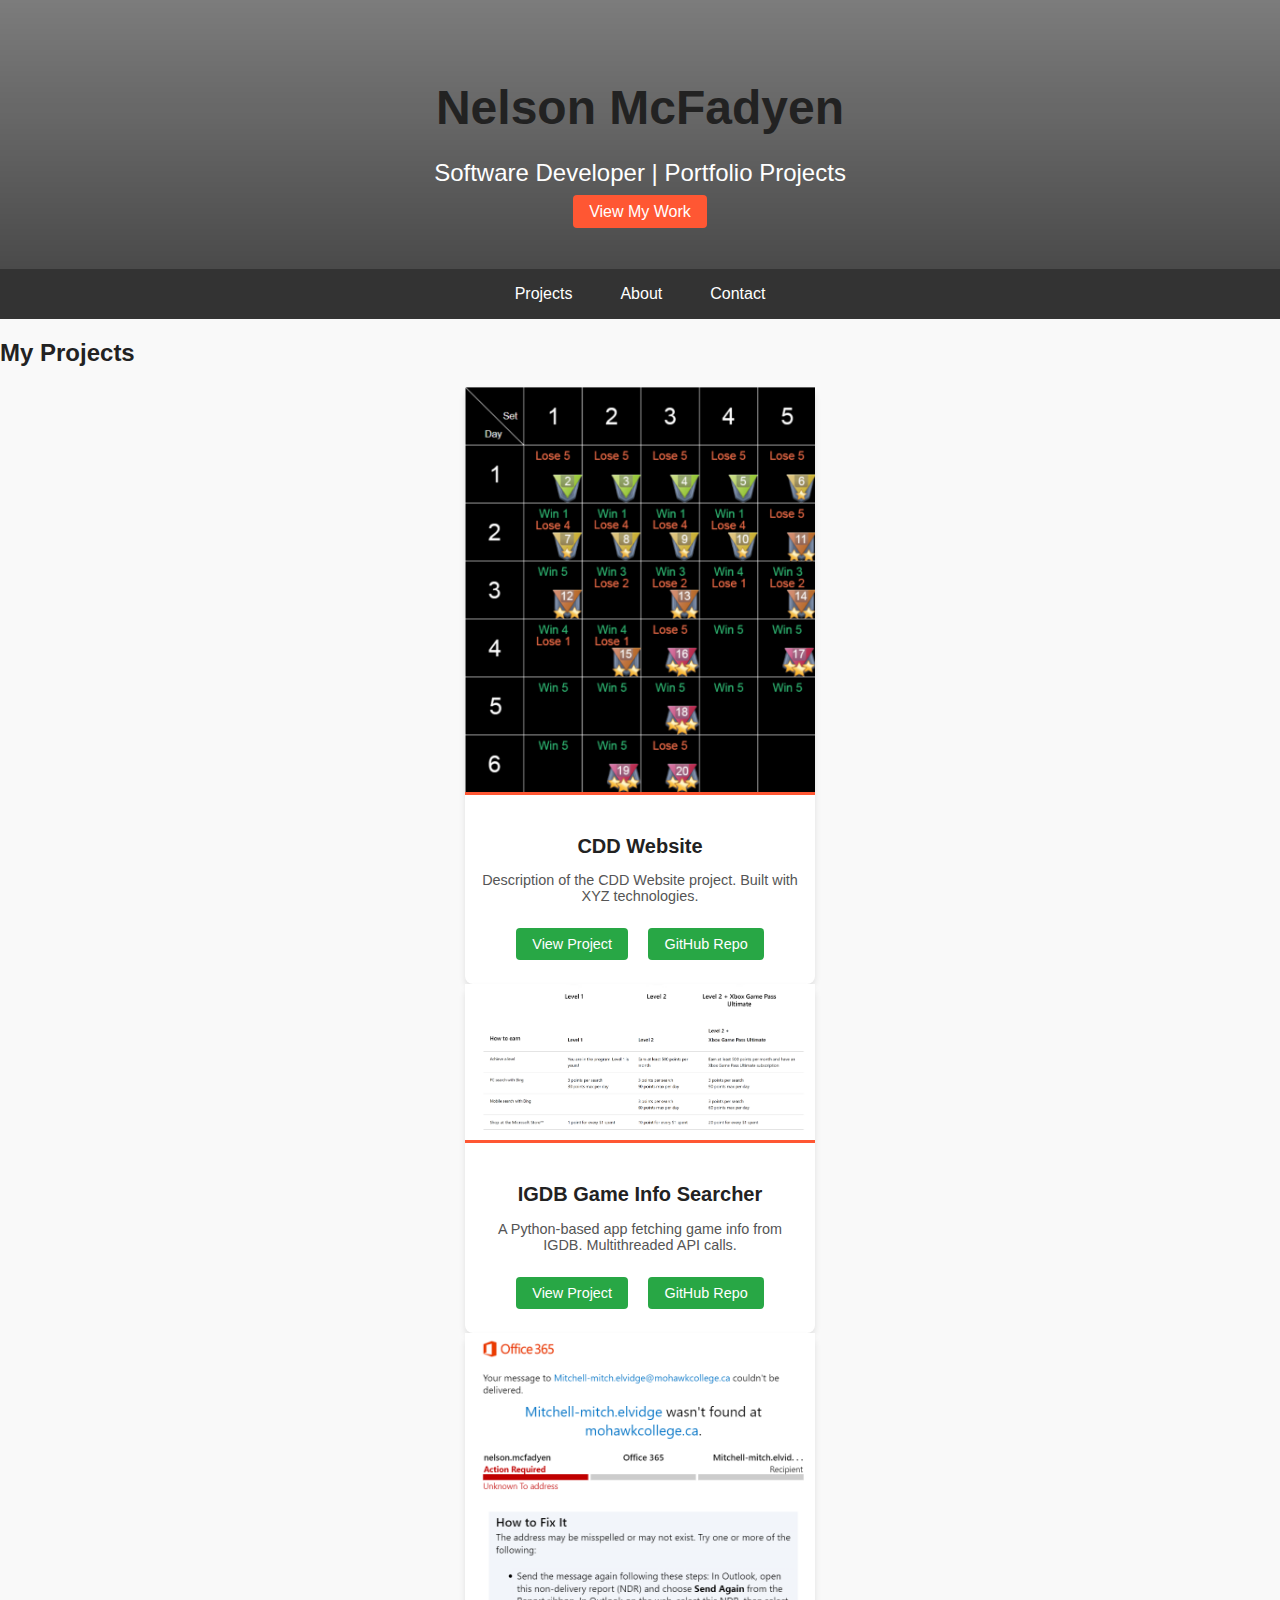
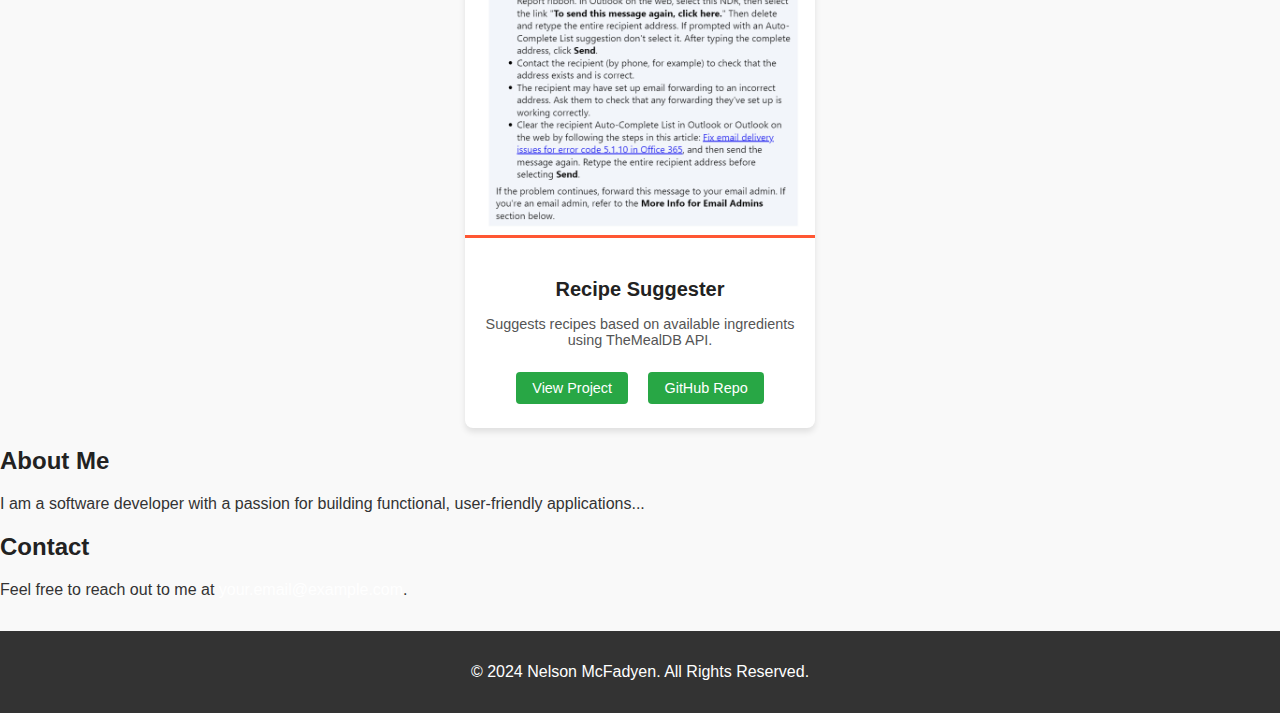
==== index.html @ bb53a1d4 "adusted style naming on index page" ====
<!-- 
 This website is designed to showcase all of my portfolio projects.
 It showcases videos, pictures, and has descriptions of all projects listed.
 As well as displaying my github link to the project, and github repository link.

 Author: Nelson McFadyen
 Last Updated: Nov, 25, 2024

-->
<!DOCTYPE html>
<html lang="en">

<head>
    <meta charset="UTF-8">
    <meta name="viewport" content="width=device-width, initial-scale=1.0">
    <title>Nelson McFadyen Portfolio</title>
    <link rel="stylesheet" href="styles.css">
</head>

<body>
    <header class="hero">
        <div class="hero-content">
            <h1>Nelson McFadyen</h1>
            <p>Software Developer | Portfolio Projects</p>
            <a href="#projects" class="cta">View My Work</a>
        </div>
    </header>

    <nav class="navbar">
        <a href="#projects">Projects</a>
        <a href="#about">About</a>
        <a href="#contact">Contact</a>
    </nav>

    <main>
        <section id="projects" class="projects-flex">
            <h2>My Projects</h2>
            <div class="project-card">
                <img src="images/1.png" alt="CDD Website">
                <div class="card-content">
                    <h3>CDD Website</h3>
                    <p>Description of the CDD Website project. Built with XYZ technologies.</p>
                    <a href="#" class="btn">View Project</a>
                    <a href="#" class="btn">GitHub Repo</a>
                </div>
            </div>
        
            <div class="project-card">
                <img src="images/4.png" alt="IGDB Game Info Searcher">
                <div class="card-content">
                    <h3>IGDB Game Info Searcher</h3>
                    <p>A Python-based app fetching game info from IGDB. Multithreaded API calls.</p>
                    <a href="#" class="btn">View Project</a>
                    <a href="#" class="btn">GitHub Repo</a>
                </div>
            </div>
        
            <div class="project-card">
                <img src="images/5.png" alt="Recipe Suggester">
                <div class="card-content">
                    <h3>Recipe Suggester</h3>
                    <p>Suggests recipes based on available ingredients using TheMealDB API.</p>
                    <a href="#" class="btn">View Project</a>
                    <a href="#" class="btn">GitHub Repo</a>
                </div>
            </div>
        </section>
        

        <section id="about">
            <h2>About Me</h2>
            <p>I am a software developer with a passion for building functional, user-friendly applications...</p>
        </section>

        <section id="contact">
            <h2>Contact</h2>
            <p>Feel free to reach out to me at <a href="mailto:your.email@example.com">your.email@example.com</a>.</p>
        </section>
    </main>

    <footer>
        <p>© 2024 Nelson McFadyen. All Rights Reserved.</p>
    </footer>
</body>

</html>
---- styles.css ----
/*
Style page for the entire portfolio project.

 Author: Nelson McFadyen
 Last Updated: Nov, 25, 2024
*/

/* General Styles */
body {
    font-family: 'Roboto', Arial, sans-serif;
    margin: 0;
    padding: 0;
    background-color: #f9f9f9;
    color: #333;
}

h1, h2, h3 {
    font-weight: 600;
    color: #222;
}

a {
    text-decoration: none;
    color: #fff;
}

/* Hero Section */
.hero {
    background: linear-gradient(rgba(0, 0, 0, 0.5), rgba(0, 0, 0, 0.7)), url('images/hero-bg.jpg') no-repeat center center/cover;
    color: white;
    text-align: center;
    padding: 3rem 1rem;
}

.hero-content h1 {
    font-size: 3rem;
    margin-bottom: 0.5rem;
}

.hero-content p {
    font-size: 1.5rem;
    margin-bottom: 1rem;
}

.cta {
    padding: 0.5rem 1rem;
    background-color: #ff5733;
    border-radius: 4px;
    font-size: 1rem;
    transition: background-color 0.3s ease;
}

.cta:hover {
    background-color: #c70039;
}

/* Navbar */
.navbar {
    display: flex;
    justify-content: center;
    gap: 1rem;
    background-color: #333;
    padding: 0.5rem 0;
    position: sticky;
    top: 0;
    z-index: 1000;
}

.navbar a {
    color: #fff;
    padding: 0.5rem 1rem;
    border-radius: 4px;
    transition: background-color 0.3s;
}

.navbar a:hover {
    background-color: #ff5733;
}

.projects-grid {
    display: grid;
    grid-template-columns: repeat(auto-fit, minmax(300px, 1fr)); /* Flexibly fit items */
    gap: 2rem; /* Even spacing between items */
    justify-content: center; /* Center the entire grid */
    align-content: start; /* Align items to the top */
    max-width: 1200px; /* Limit the grid's width */
    margin: 2rem auto; /* Center the grid container */
    padding: 1rem; /* Add spacing around the grid */
}

.project-card {
    background-color: #fff;
    border-radius: 8px;
    box-shadow: 0 4px 6px rgba(0, 0, 0, 0.1);
    transition: transform 0.3s ease, box-shadow 0.3s ease;
    max-width: 350px; /* Prevent cards from being too wide */
    margin: 0 auto; /* Center individual cards within grid cells */
}

.project-card img {
    width: 100%;
    border-bottom: 3px solid #ff5733;
}

.card-content {
    padding: 1rem;
    text-align: center;
}

.card-content h3 {
    margin-bottom: 0.5rem;
    font-size: 1.25rem;
}

.card-content p {
    font-size: 0.9rem;
    color: #555;
    margin-bottom: 1rem;
}


.card-content h3 {
    margin-bottom: 0.5rem;
    font-size: 1.25rem;
}

.card-content p {
    font-size: 0.9rem;
    color: #555;
    margin-bottom: 1rem;
}

.btn {
    display: inline-block;
    margin: 0.5rem;
    padding: 0.5rem 1rem;
    background-color: #28a745;
    color: #fff;
    border-radius: 4px;
    font-size: 0.9rem;
    transition: background-color 0.3s;
}

.btn:hover {
    background-color: #218838;
}



/* Footer */
footer {
    background-color: #333;
    color: white;
    text-align: center;
    padding: 1rem 0;
    margin-top: 2rem;
}
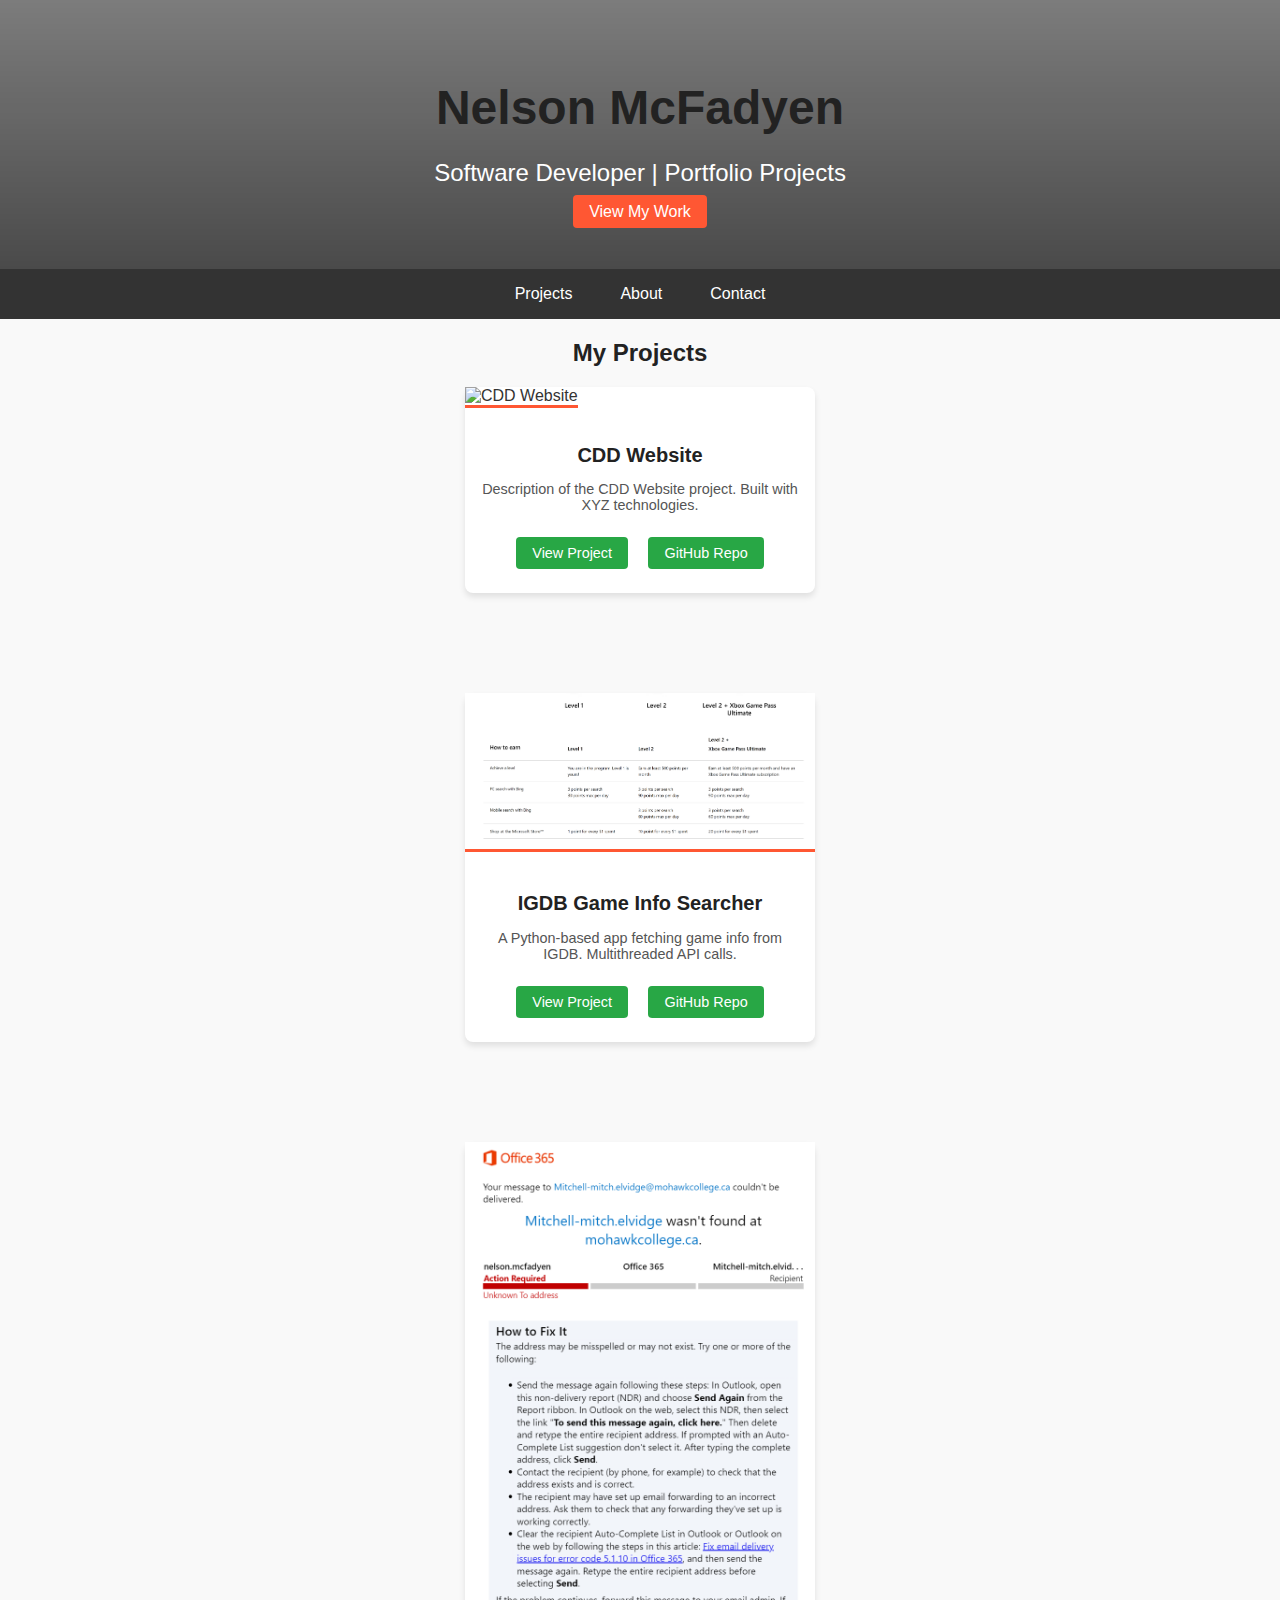
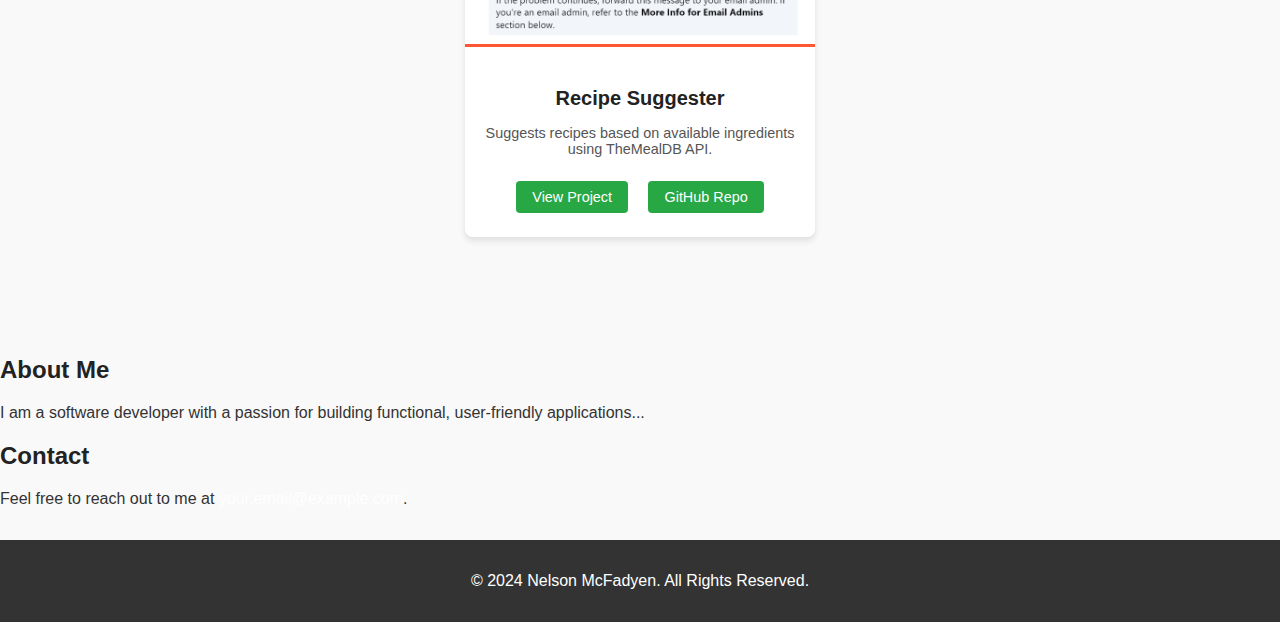
==== commit d62fd1c3: "adjusted cddWebsite image" ====
--- a/index.html
+++ b/index.html
@@ -36,7 +36,7 @@
         <section id="projects" class="projects-flex">
             <h2>My Projects</h2>
             <div class="project-card">
-                <img src="images/1.png" alt="CDD Website">
+                <img src="images/cddWebsiteHome.png" alt="CDD Website">
                 <div class="card-content">
                     <h3>CDD Website</h3>
                     <p>Description of the CDD Website project. Built with XYZ technologies.</p>
--- a/styles.css
+++ b/styles.css
@@ -77,15 +77,11 @@
     background-color: #ff5733;
 }
 
-.projects-grid {
-    display: grid;
-    grid-template-columns: repeat(auto-fit, minmax(300px, 1fr)); /* Flexibly fit items */
-    gap: 2rem; /* Even spacing between items */
-    justify-content: center; /* Center the entire grid */
-    align-content: start; /* Align items to the top */
-    max-width: 1200px; /* Limit the grid's width */
-    margin: 2rem auto; /* Center the grid container */
-    padding: 1rem; /* Add spacing around the grid */
+.projects-flex {
+    display: flex;
+    flex-direction: column;
+    align-items: center;
+    justify-content: start;
 }
 
 .project-card {
@@ -94,7 +90,7 @@
     box-shadow: 0 4px 6px rgba(0, 0, 0, 0.1);
     transition: transform 0.3s ease, box-shadow 0.3s ease;
     max-width: 350px; /* Prevent cards from being too wide */
-    margin: 0 auto; /* Center individual cards within grid cells */
+    margin-bottom: 100px;
 }
 
 .project-card img {
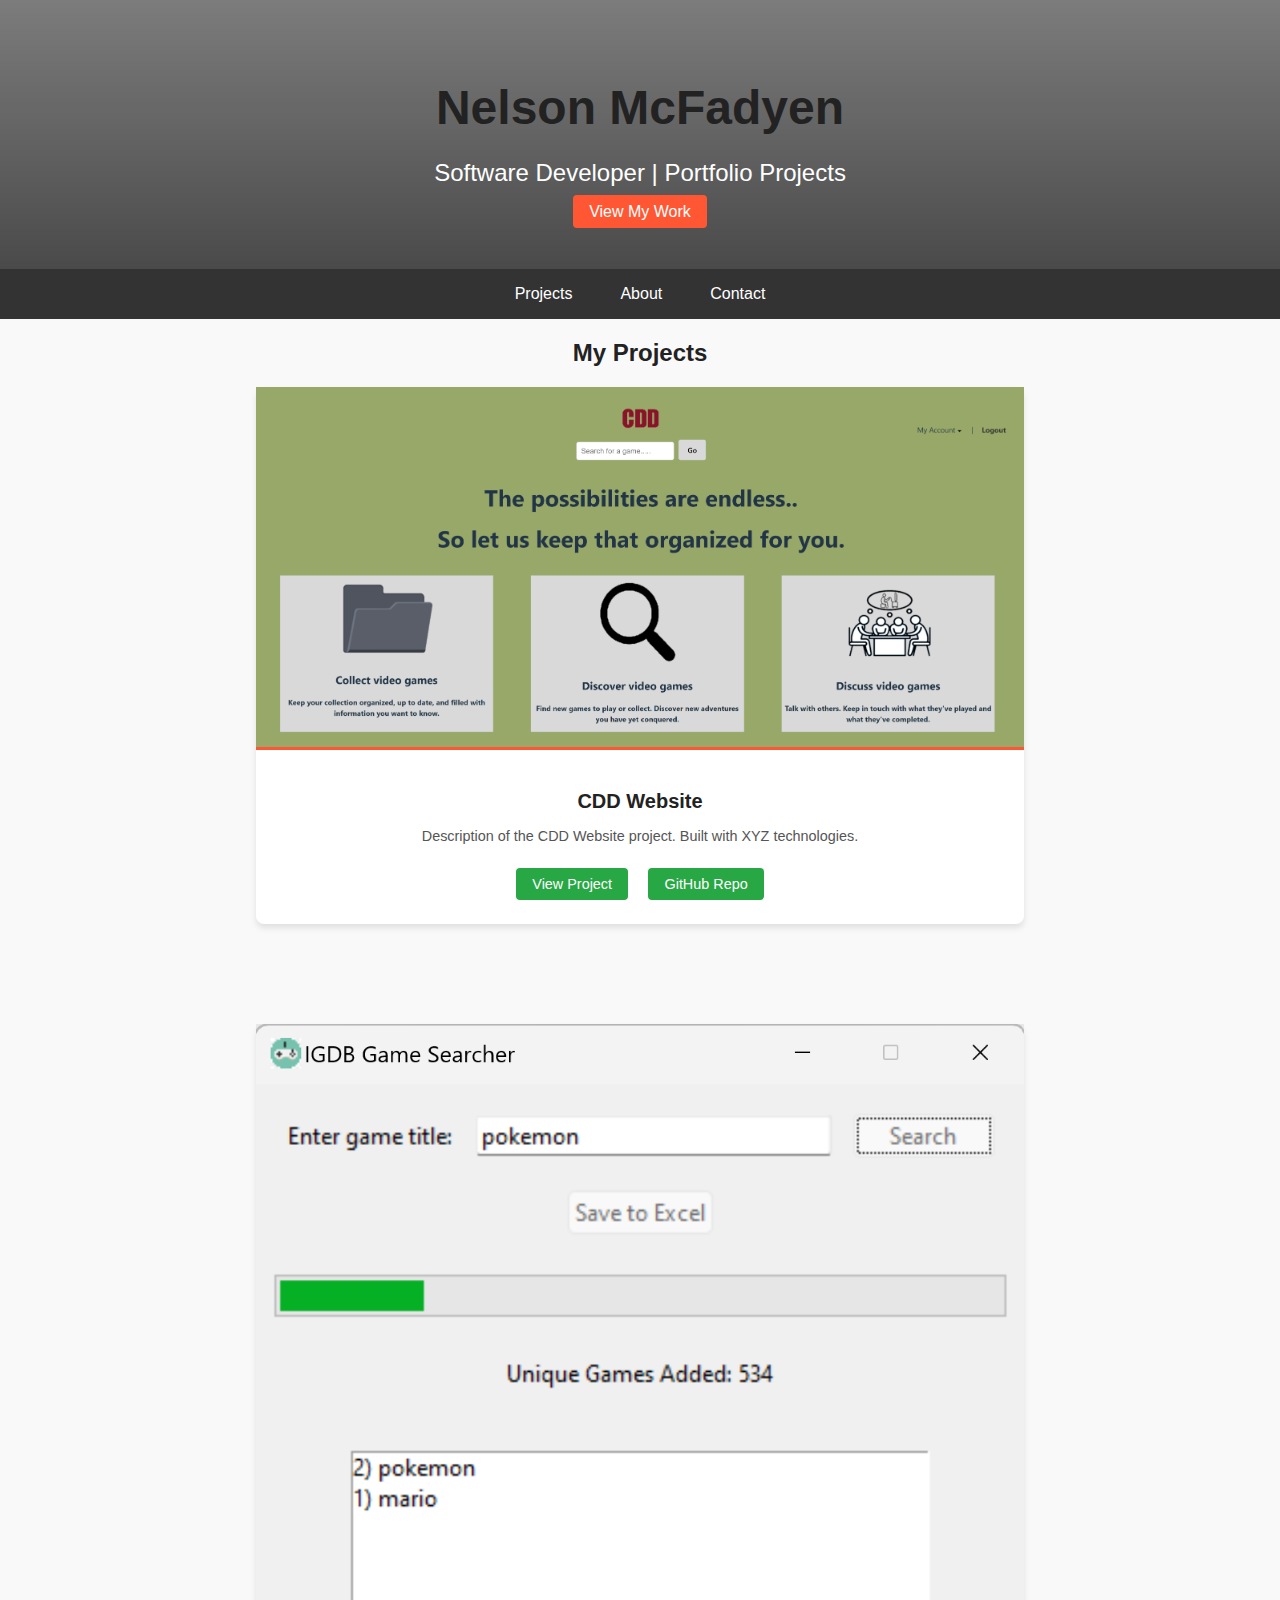
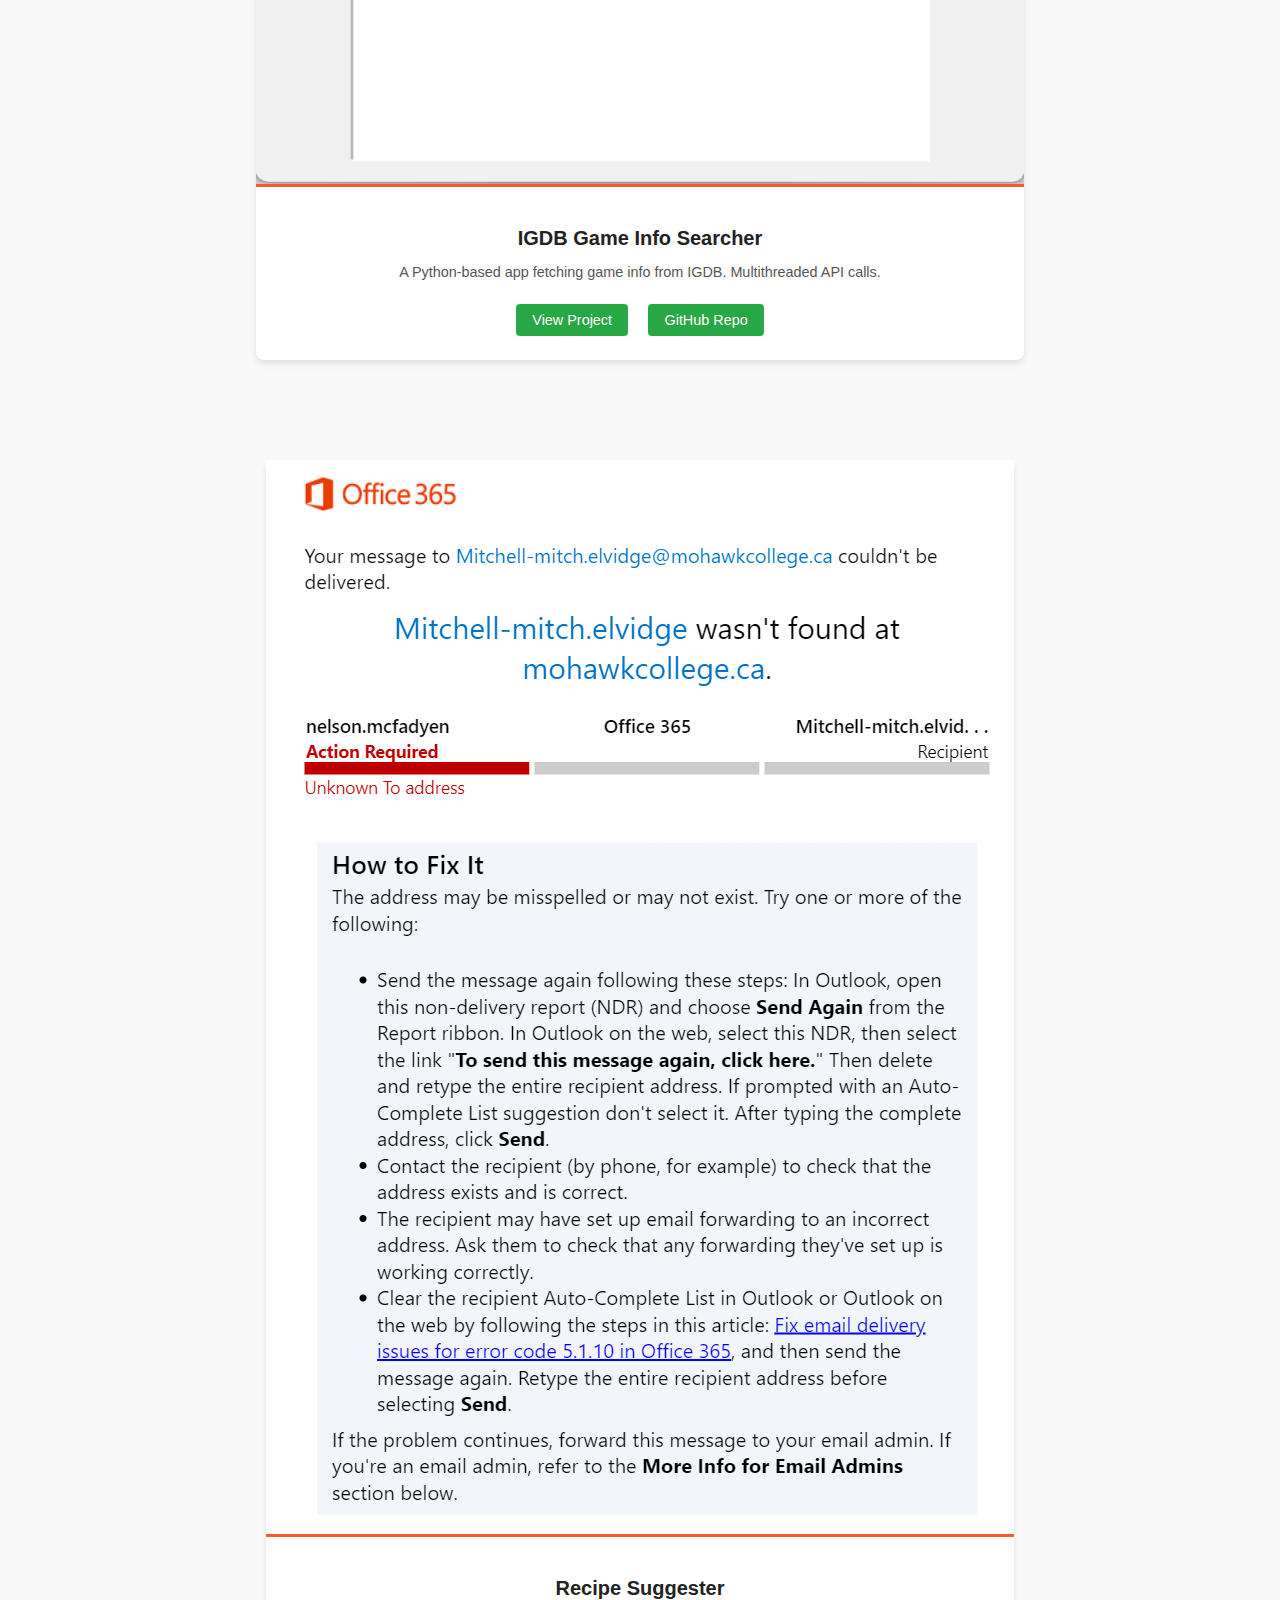
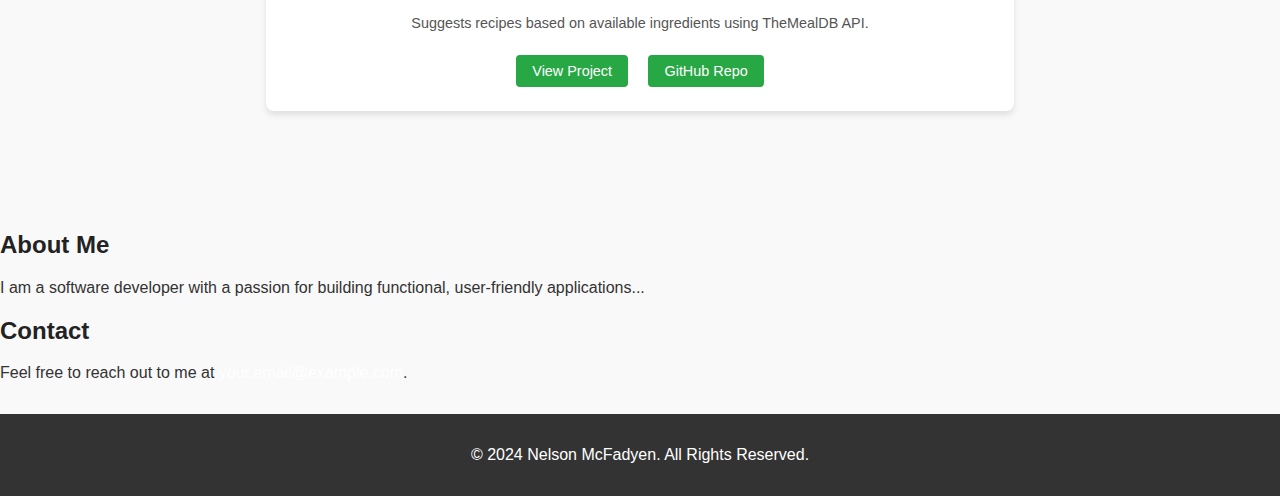
==== commit 86acfcd6: "added igdbGameSearcher picture to project card" ====
--- a/index.html
+++ b/index.html
@@ -46,7 +46,7 @@
             </div>
         
             <div class="project-card">
-                <img src="images/4.png" alt="IGDB Game Info Searcher">
+                <img src="images/igdbGameSearcher.png" alt="IGDB Game Info Searcher">
                 <div class="card-content">
                     <h3>IGDB Game Info Searcher</h3>
                     <p>A Python-based app fetching game info from IGDB. Multithreaded API calls.</p>
--- a/styles.css
+++ b/styles.css
@@ -89,7 +89,7 @@
     border-radius: 8px;
     box-shadow: 0 4px 6px rgba(0, 0, 0, 0.1);
     transition: transform 0.3s ease, box-shadow 0.3s ease;
-    max-width: 350px; /* Prevent cards from being too wide */
+    max-width: 60%;
     margin-bottom: 100px;
 }
 
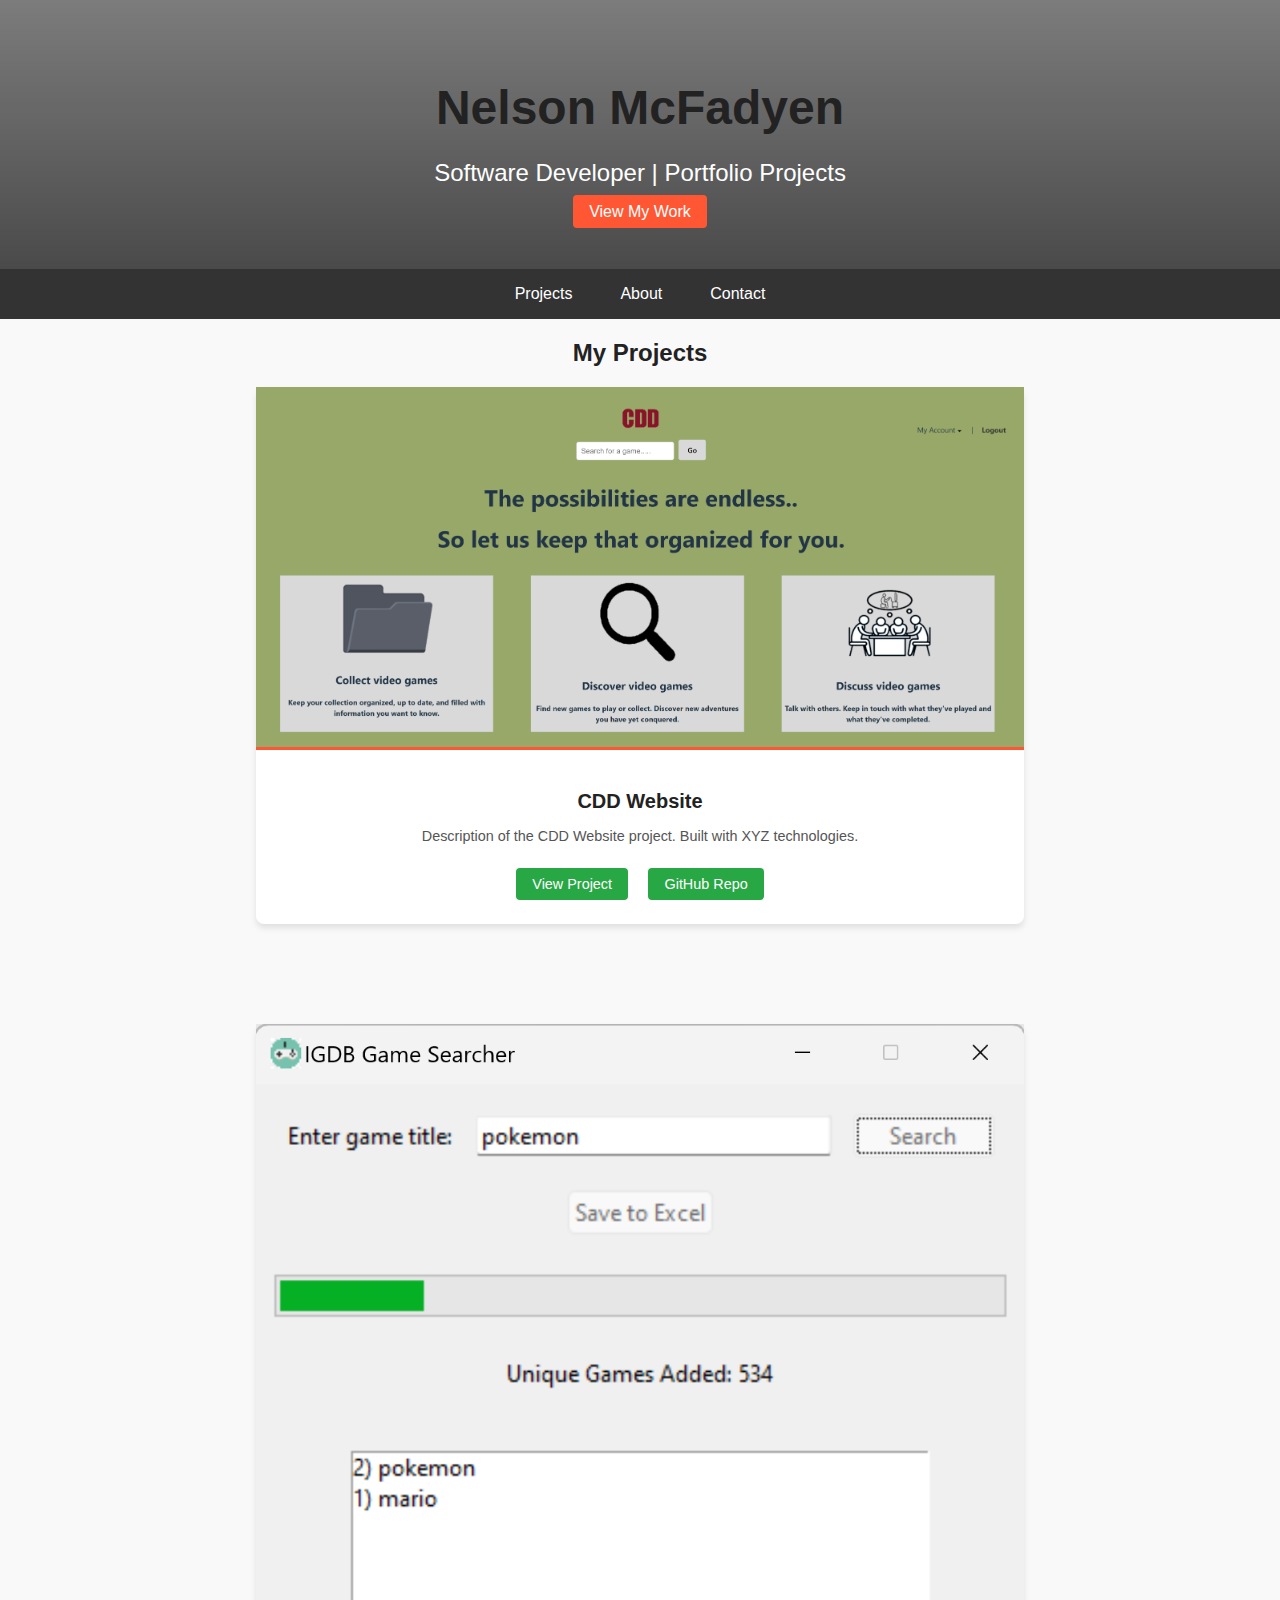
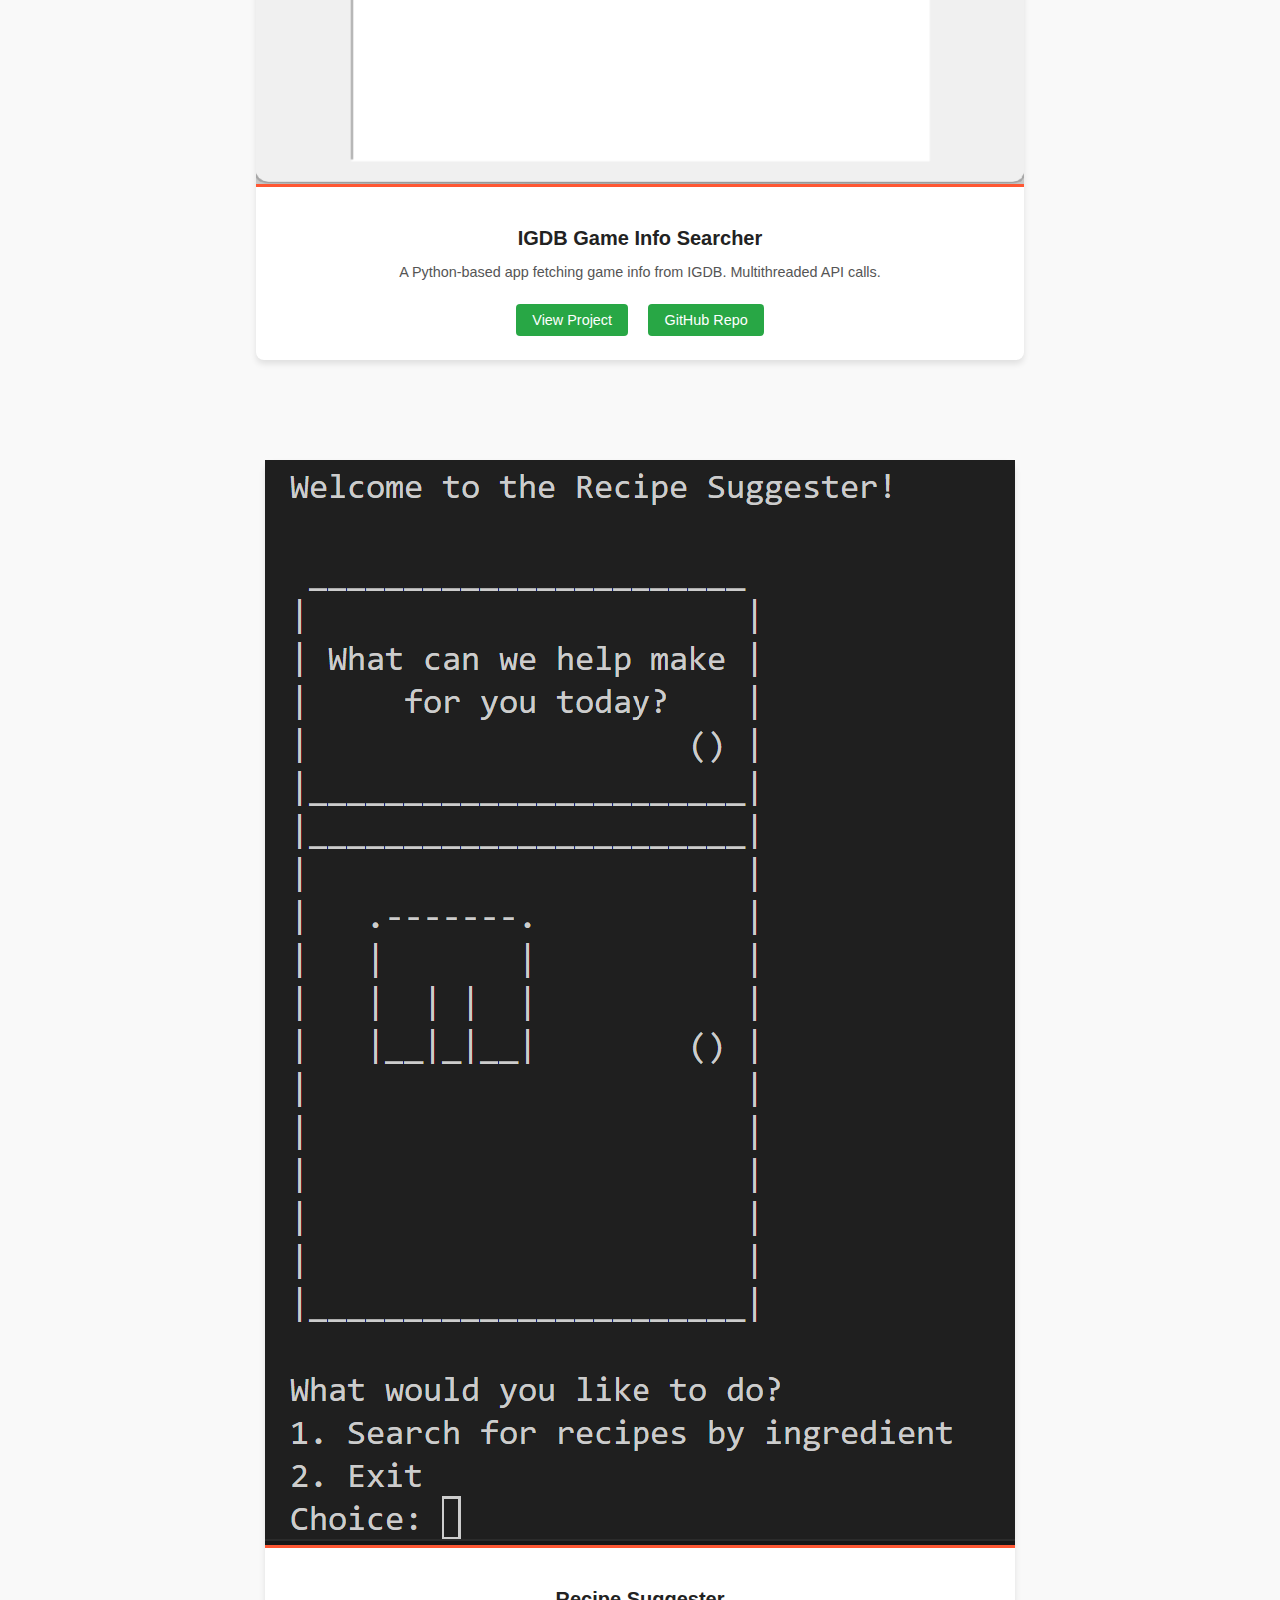
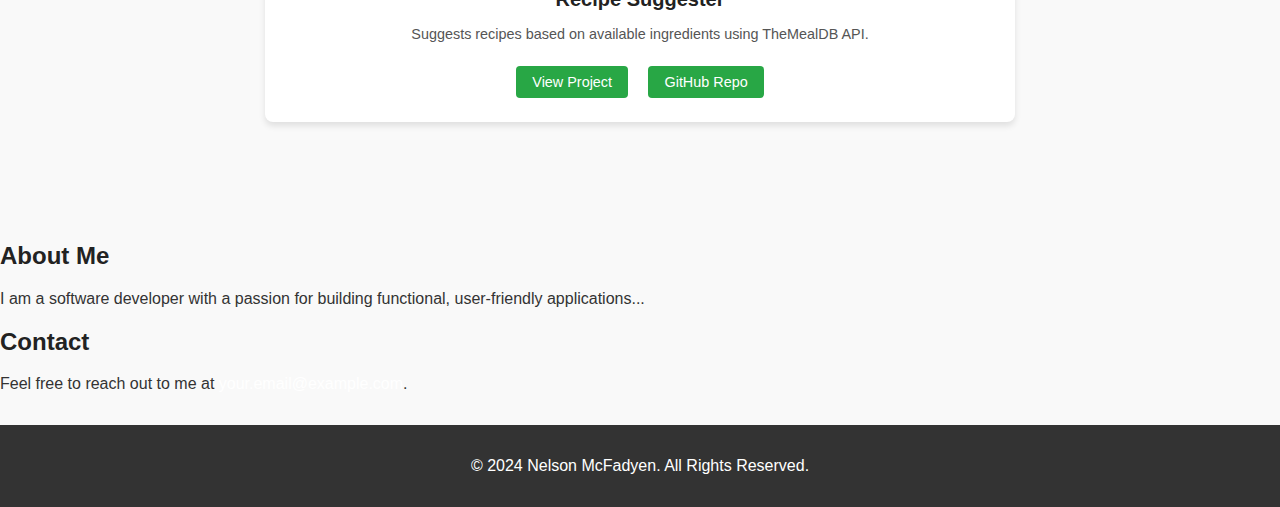
==== commit dd5b35ad: "added recipeSuggester cover image to index page" ====
--- a/index.html
+++ b/index.html
@@ -56,7 +56,7 @@
             </div>
         
             <div class="project-card">
-                <img src="images/5.png" alt="Recipe Suggester">
+                <img src="images/recipeSuggester.png" alt="Recipe Suggester">
                 <div class="card-content">
                     <h3>Recipe Suggester</h3>
                     <p>Suggests recipes based on available ingredients using TheMealDB API.</p>
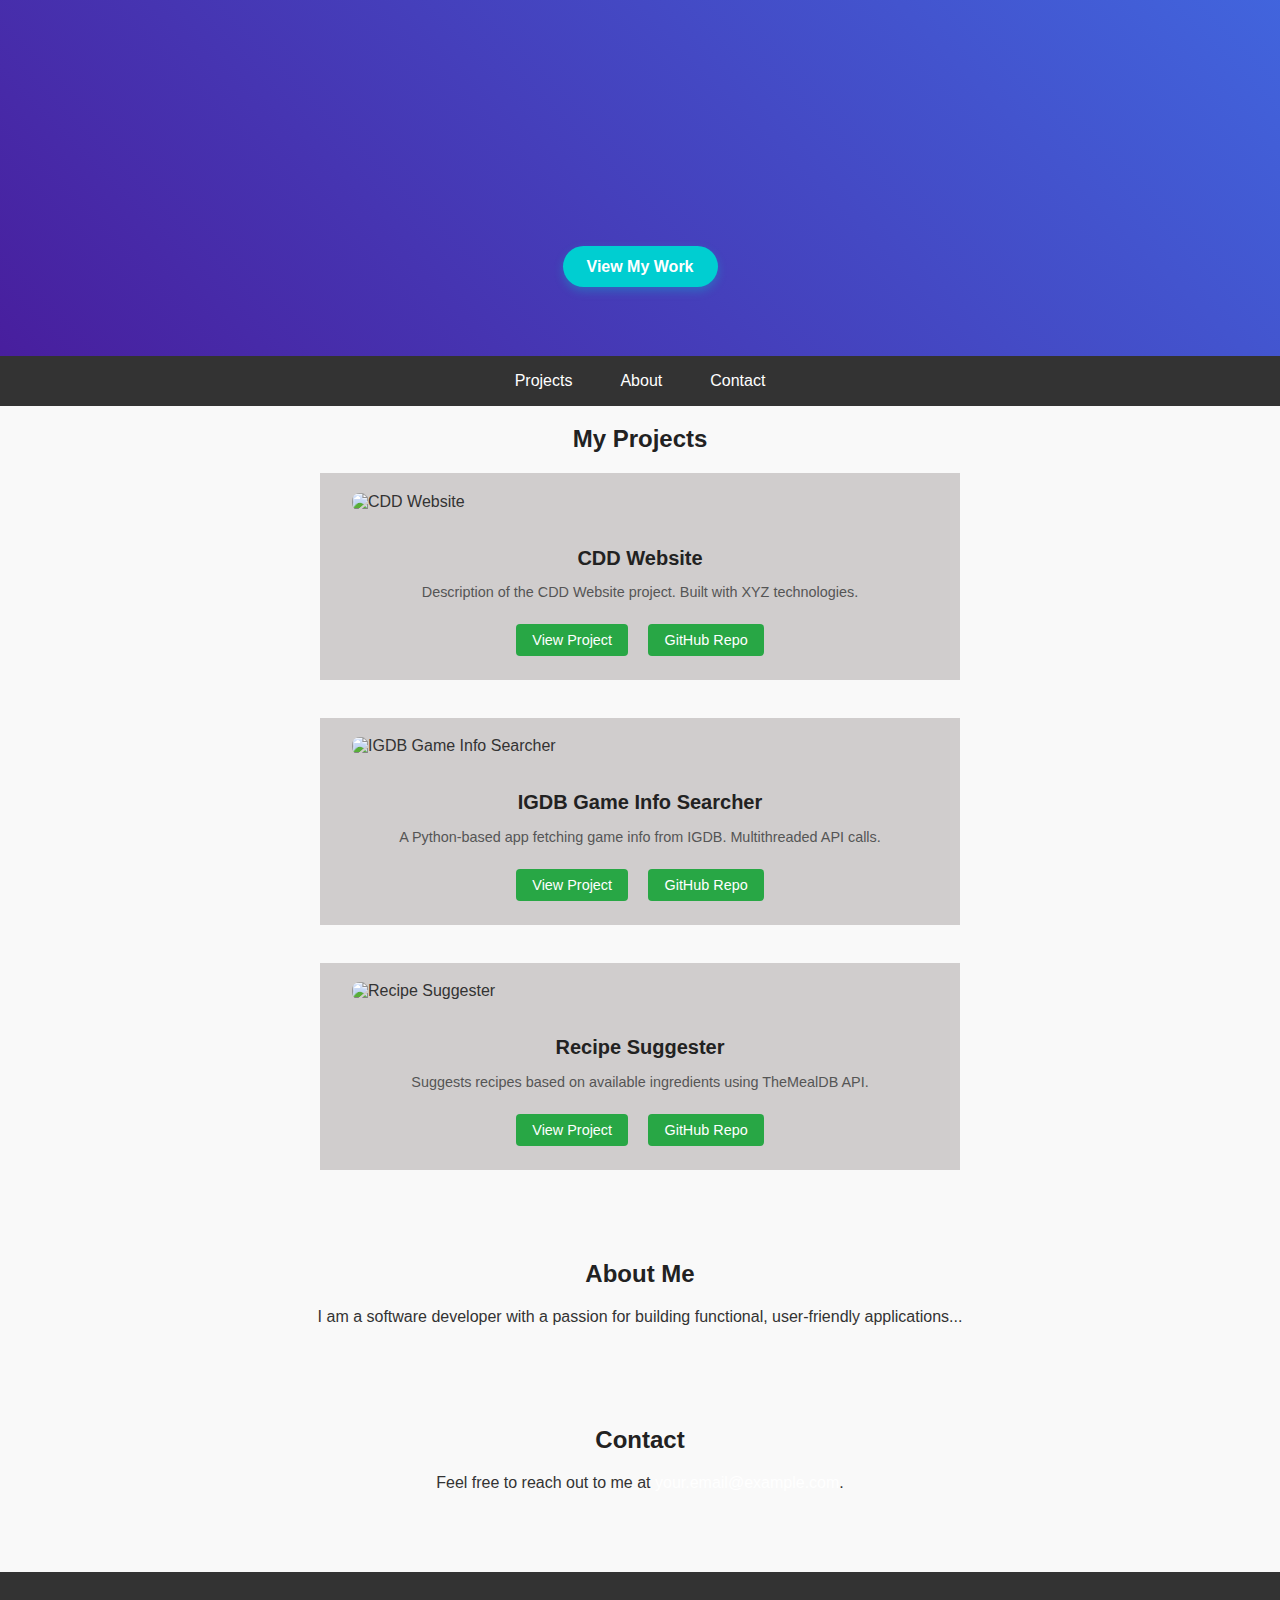
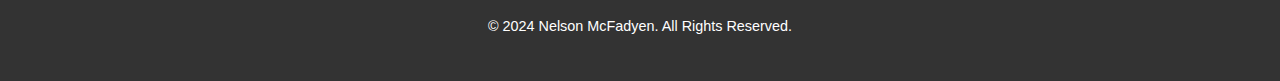
==== commit 1ccc8463: "adjusted image styling" ====
--- a/index.html
+++ b/index.html
@@ -36,7 +36,7 @@
         <section id="projects" class="projects-flex">
             <h2>My Projects</h2>
             <div class="project-card">
-                <img src="images/cddWebsiteHome.png" alt="CDD Website">
+                <img src="images/cddWebsiteHome11.png" alt="CDD Website">
                 <div class="card-content">
                     <h3>CDD Website</h3>
                     <p>Description of the CDD Website project. Built with XYZ technologies.</p>
@@ -46,7 +46,7 @@
             </div>
         
             <div class="project-card">
-                <img src="images/igdbGameSearcher.png" alt="IGDB Game Info Searcher">
+                <img src="images/igdbGameSearcher11.png" alt="IGDB Game Info Searcher">
                 <div class="card-content">
                     <h3>IGDB Game Info Searcher</h3>
                     <p>A Python-based app fetching game info from IGDB. Multithreaded API calls.</p>
@@ -56,7 +56,7 @@
             </div>
         
             <div class="project-card">
-                <img src="images/recipeSuggester.png" alt="Recipe Suggester">
+                <img src="images/recipeSuggester11.png" alt="Recipe Suggester">
                 <div class="card-content">
                     <h3>Recipe Suggester</h3>
                     <p>Suggests recipes based on available ingredients using TheMealDB API.</p>
--- a/styles.css
+++ b/styles.css
@@ -26,33 +26,78 @@
 
 /* Hero Section */
 .hero {
-    background: linear-gradient(rgba(0, 0, 0, 0.5), rgba(0, 0, 0, 0.7)), url('images/hero-bg.jpg') no-repeat center center/cover;
+    background: linear-gradient(45deg, #4b0082, #4169e1, #00ced1);
+    background-size: 300% 300%;
     color: white;
     text-align: center;
-    padding: 3rem 1rem;
+    padding: 5rem 1rem;
+    animation: gradientAnimation 12s ease infinite;
 }
 
 .hero-content h1 {
-    font-size: 3rem;
-    margin-bottom: 0.5rem;
+    font-size: 3.5rem;
+    margin-bottom: 1rem;
+    opacity: 0;
+    transform: translateY(-20px);
+    animation: fadeIn 1.5s ease forwards;
+    letter-spacing: 2px; /* Adds a touch of elegance */
 }
 
 .hero-content p {
-    font-size: 1.5rem;
-    margin-bottom: 1rem;
+    font-size: 1.25rem;
+    margin-bottom: 2rem;
+    opacity: 0;
+    transform: translateY(-20px);
+    animation: fadeIn 1.5s ease forwards;
+    animation-delay: 0.3s;
+    max-width: 700px;
+    margin-left: auto;
+    margin-right: auto;
 }
 
 .cta {
-    padding: 0.5rem 1rem;
-    background-color: #ff5733;
-    border-radius: 4px;
+    padding: 0.75rem 1.5rem;
+    background-color: #00ced1;
+    color: #fff;
+    border-radius: 25px;
     font-size: 1rem;
-    transition: background-color 0.3s ease;
+    font-weight: bold;
+    transition: background-color 0.3s ease, transform 0.3s ease;
+    box-shadow: 0 4px 10px rgba(0, 206, 209, 0.3);
 }
 
 .cta:hover {
-    background-color: #c70039;
-}
+    background-color: #00b5ad;
+    transform: scale(1.05);
+    box-shadow: 0 6px 15px rgba(0, 0, 0, 0.2);
+}
+
+/* Keyframes for the Gradient Animation */
+@keyframes gradientAnimation {
+    0% {
+        background-position: 0% 50%;
+    }
+    50% {
+        background-position: 100% 50%;
+    }
+    100% {
+        background-position: 0% 50%;
+    }
+}
+
+/* Keyframes for Text Fade-in Animation */
+@keyframes fadeIn {
+    0% {
+        opacity: 0;
+        transform: translateY(-20px);
+    }
+    100% {
+        opacity: 1;
+        transform: translateY(0);
+    }
+}
+
+
 
 /* Navbar */
 .navbar {
@@ -85,17 +130,24 @@
 }
 
 .project-card {
-    background-color: #fff;
-    border-radius: 8px;
-    box-shadow: 0 4px 6px rgba(0, 0, 0, 0.1);
-    transition: transform 0.3s ease, box-shadow 0.3s ease;
-    max-width: 60%;
-    margin-bottom: 100px;
+    background-color: rgb(208, 205, 205);
+    width: 50%;
+    margin-bottom: 3%;
 }
 
 .project-card img {
-    width: 100%;
-    border-bottom: 3px solid #ff5733;
+    width: 90%; 
+    object-fit: cover; /* Crops excess content if needed */
+    border-radius: 8px; /* Optional: Smooths the edges for a polished look */
+    margin: 0 auto; /* Centers the image */
+    margin-top: 3%;
+    display: block; /* Ensures the image aligns properly */
+}
+
+
+.project-card:hover {
+    transform: translateY(-10px);
+    box-shadow: 0 8px 15px rgba(0, 0, 0, 0.2);
 }
 
 .card-content {
@@ -141,6 +193,20 @@
     background-color: #218838;
 }
 
+#about {
+    text-align: center;
+    padding: 2rem 1rem;
+    max-width: 800px;
+    margin: 0 auto;
+}
+
+#contact {
+    text-align: center;
+    padding: 2rem 1rem;
+    max-width: 800px;
+    margin: 0 auto;
+}
+
 
 
 /* Footer */
@@ -148,6 +214,7 @@
     background-color: #333;
     color: white;
     text-align: center;
-    padding: 1rem 0;
+    padding: 2rem 0;
     margin-top: 2rem;
-}
+    font-size: 0.9rem;
+}
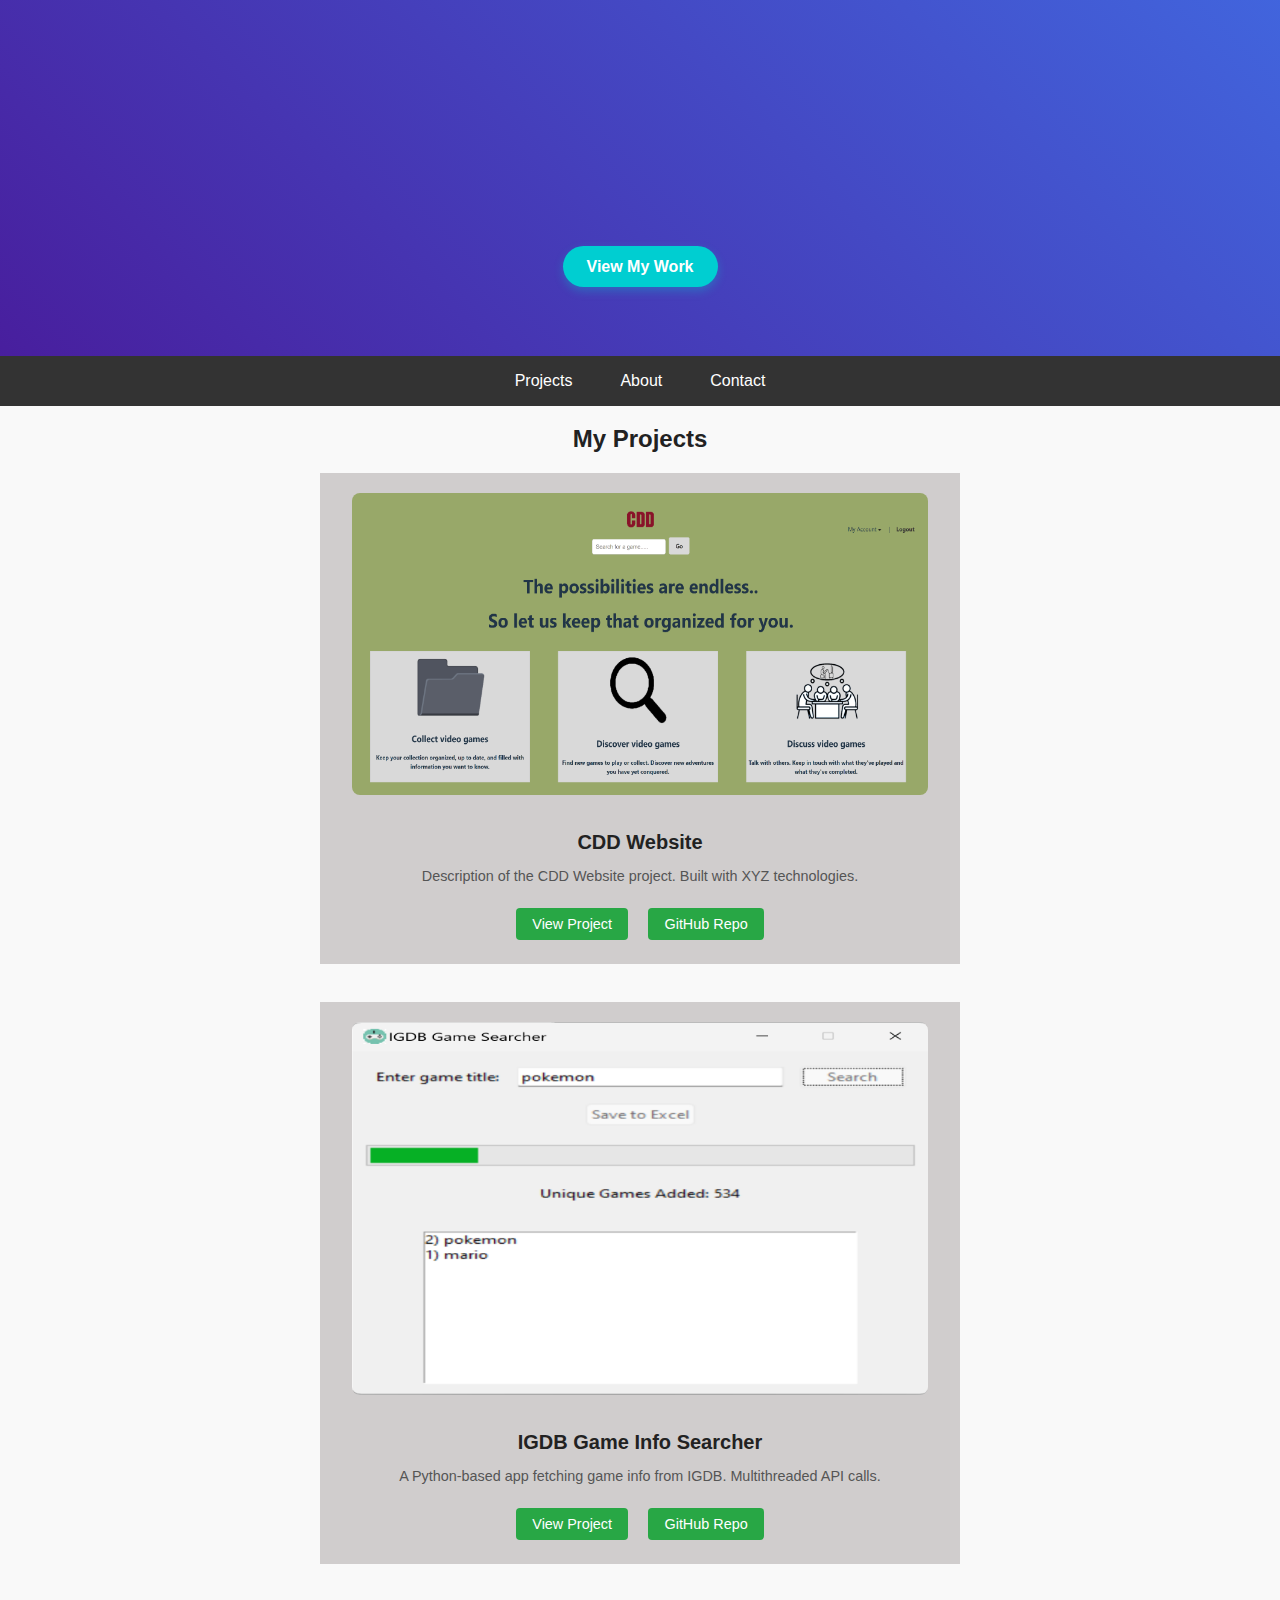
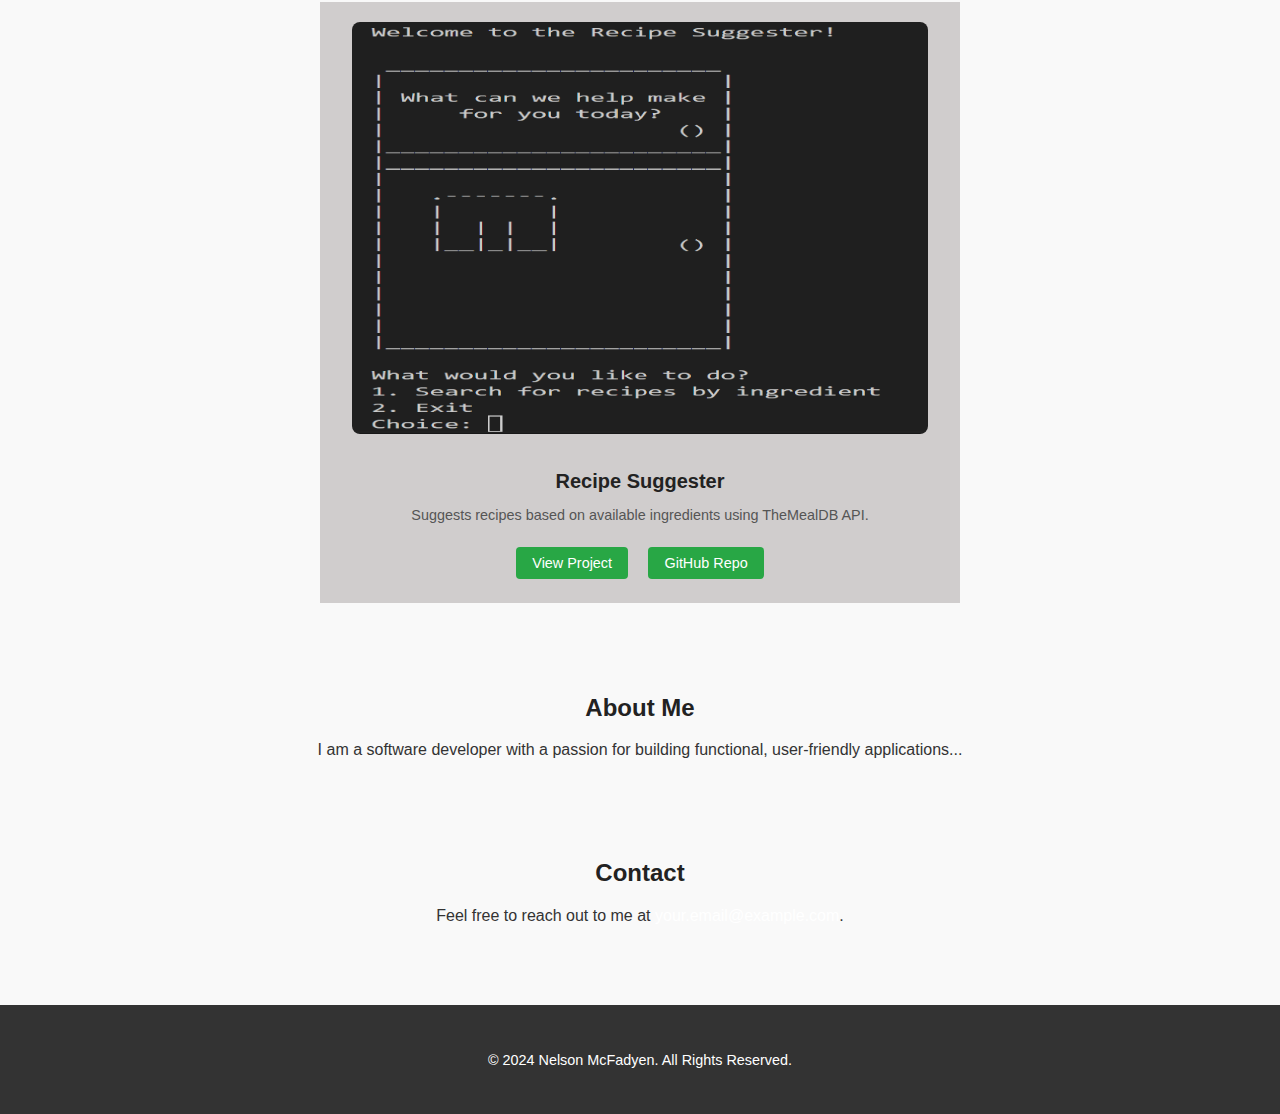
==== commit c4e19213: "updating style images on index page" ====
--- a/index.html
+++ b/index.html
@@ -18,6 +18,7 @@
 </head>
 
 <body>
+
     <header class="hero">
         <div class="hero-content">
             <h1>Nelson McFadyen</h1>
@@ -36,7 +37,7 @@
         <section id="projects" class="projects-flex">
             <h2>My Projects</h2>
             <div class="project-card">
-                <img src="images/cddWebsiteHome11.png" alt="CDD Website">
+                <img src="images/cddWebsiteHome.png" alt="CDD Website">
                 <div class="card-content">
                     <h3>CDD Website</h3>
                     <p>Description of the CDD Website project. Built with XYZ technologies.</p>
@@ -46,7 +47,7 @@
             </div>
         
             <div class="project-card">
-                <img src="images/igdbGameSearcher11.png" alt="IGDB Game Info Searcher">
+                <img src="images/igdbGameSearcher.png" alt="IGDB Game Info Searcher">
                 <div class="card-content">
                     <h3>IGDB Game Info Searcher</h3>
                     <p>A Python-based app fetching game info from IGDB. Multithreaded API calls.</p>
@@ -56,7 +57,7 @@
             </div>
         
             <div class="project-card">
-                <img src="images/recipeSuggester11.png" alt="Recipe Suggester">
+                <img src="images/recipeSuggester.png" alt="Recipe Suggester">
                 <div class="card-content">
                     <h3>Recipe Suggester</h3>
                     <p>Suggests recipes based on available ingredients using TheMealDB API.</p>
@@ -81,6 +82,7 @@
     <footer>
         <p>© 2024 Nelson McFadyen. All Rights Reserved.</p>
     </footer>
+    
 </body>
 
 </html>
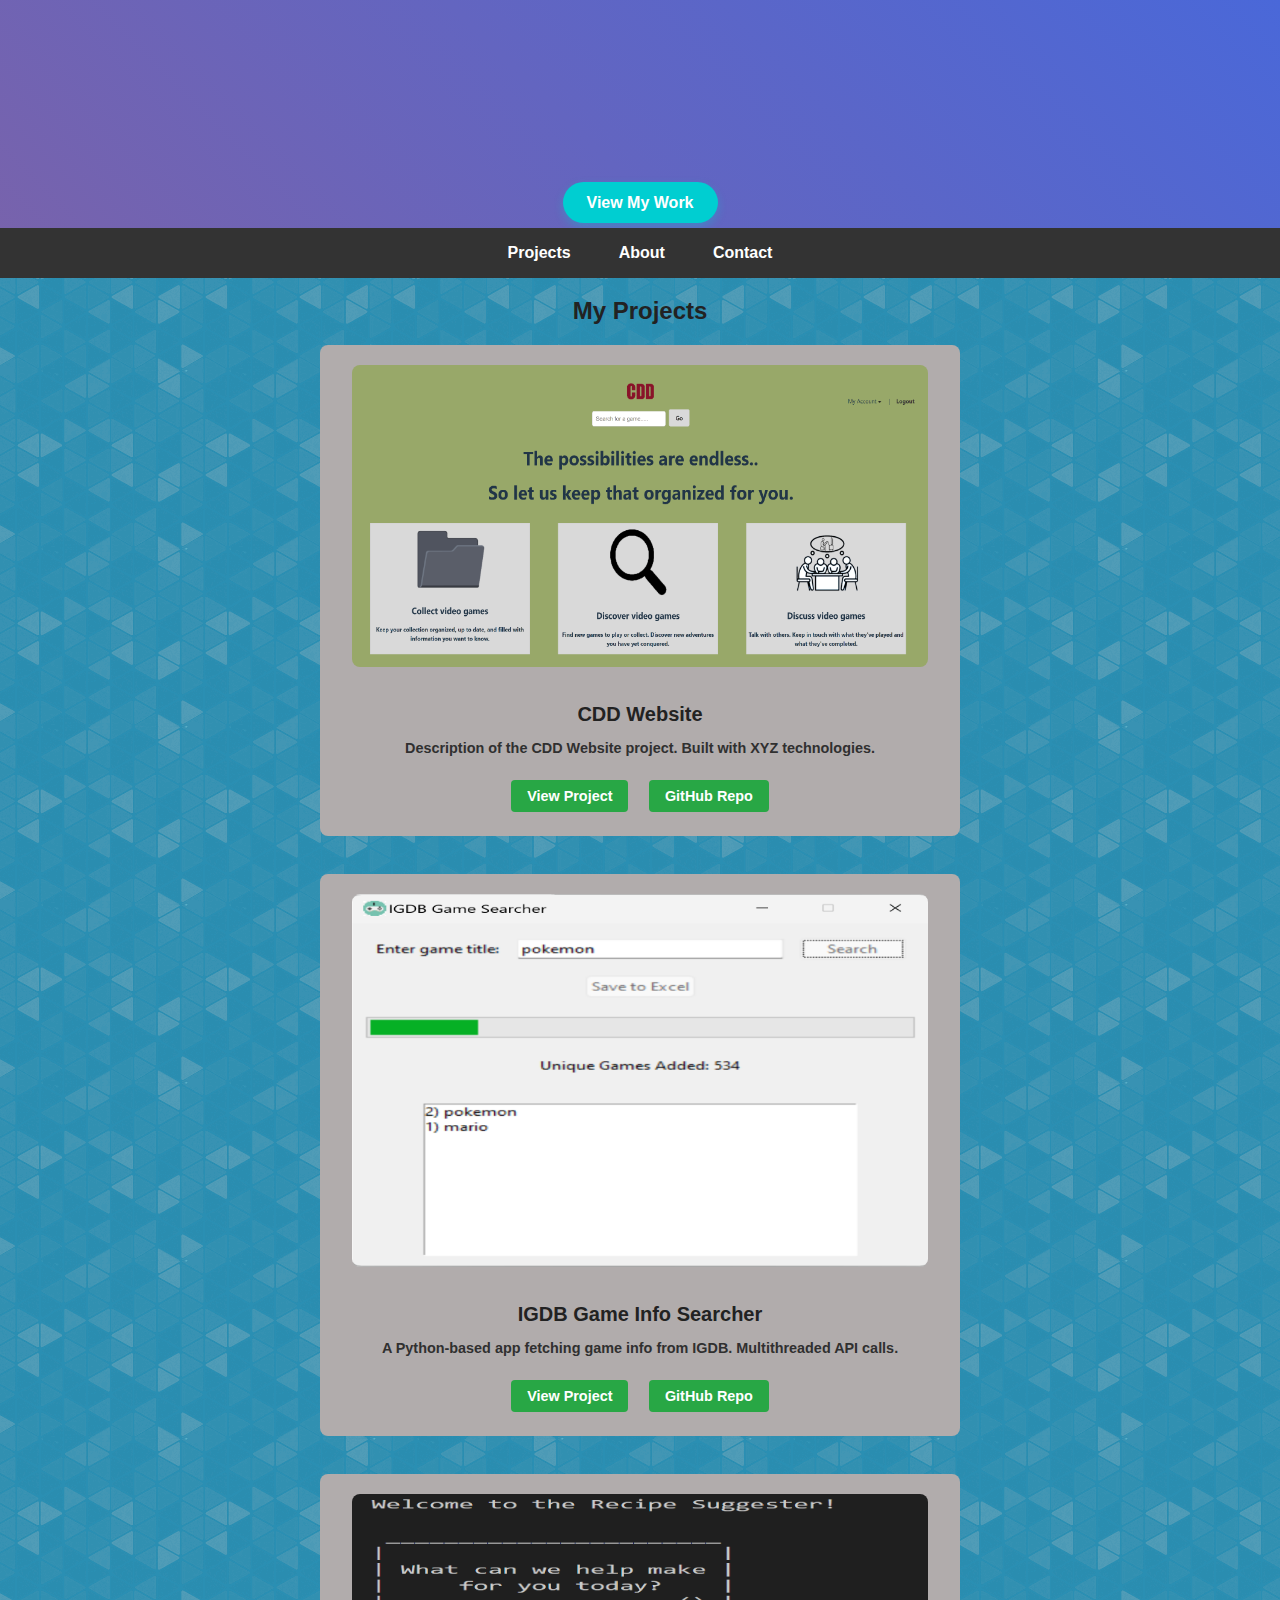
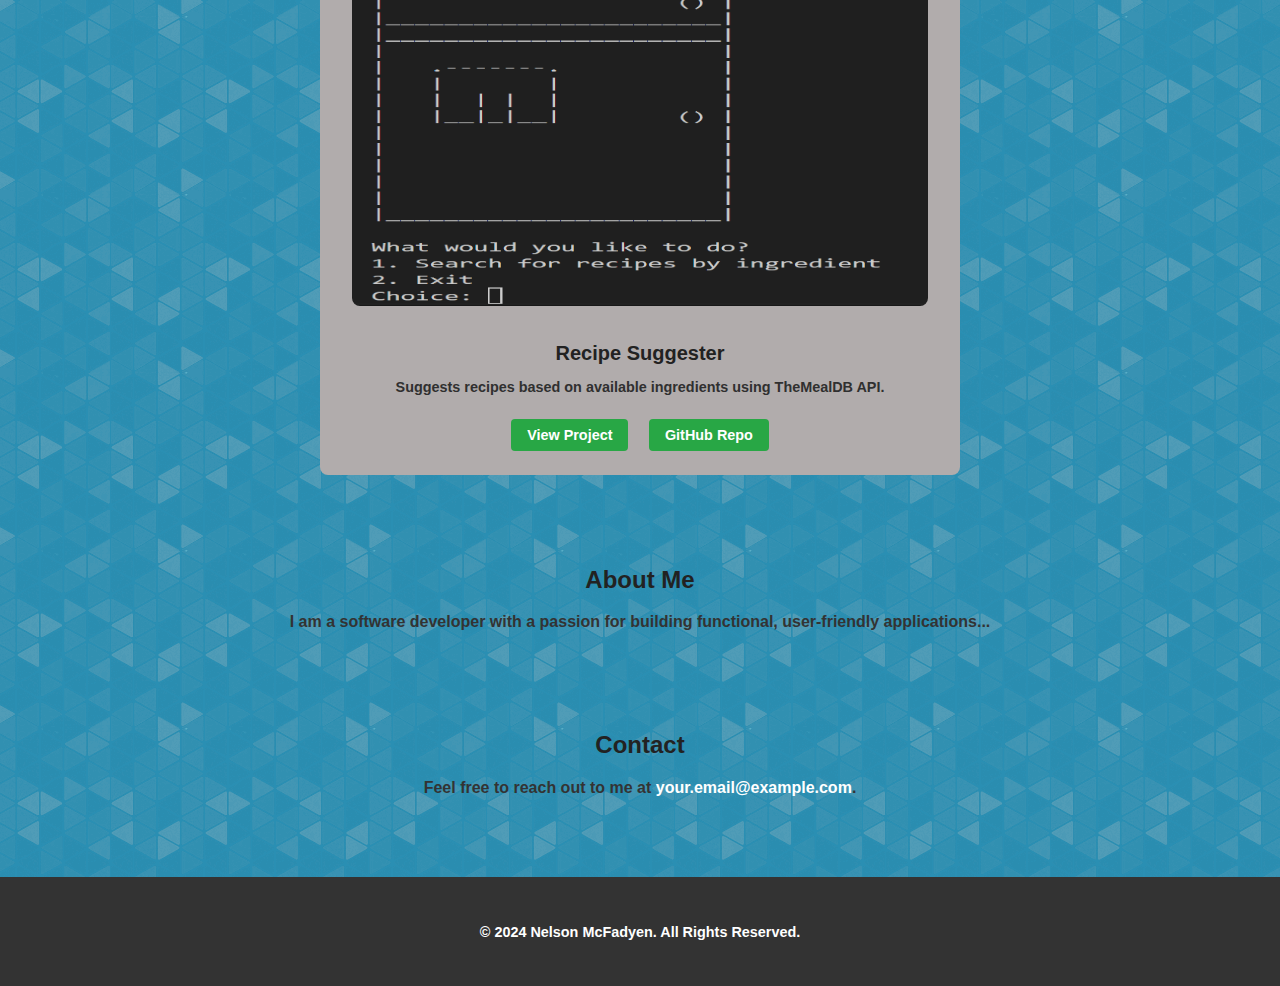
==== commit 806843a0: "updated link to cddWebsite" ====
--- a/index.html
+++ b/index.html
@@ -41,7 +41,7 @@
                 <div class="card-content">
                     <h3>CDD Website</h3>
                     <p>Description of the CDD Website project. Built with XYZ technologies.</p>
-                    <a href="#" class="btn">View Project</a>
+                    <a href="pages/cddWebsite.html" class="btn">View Project</a>
                     <a href="#" class="btn">GitHub Repo</a>
                 </div>
             </div>
--- a/styles.css
+++ b/styles.css
@@ -8,9 +8,11 @@
 /* General Styles */
 body {
     font-family: 'Roboto', Arial, sans-serif;
+    font-weight: bold;
     margin: 0;
     padding: 0;
-    background-color: #f9f9f9;
+    background: url('images/gplay.png');
+    background-color: #2a8fb3;
     color: #333;
 }
 
@@ -26,11 +28,11 @@
 
 /* Hero Section */
 .hero {
-    background: linear-gradient(45deg, #4b0082, #4169e1, #00ced1);
+    background: linear-gradient(45deg, #85619f, #4169e1, #00ced1);
     background-size: 300% 300%;
     color: white;
     text-align: center;
-    padding: 5rem 1rem;
+    padding: 1rem 1rem;
     animation: gradientAnimation 12s ease infinite;
 }
 
@@ -97,8 +99,6 @@
     }
 }
 
-
-
 /* Navbar */
 .navbar {
     display: flex;
@@ -130,7 +130,8 @@
 }
 
 .project-card {
-    background-color: rgb(208, 205, 205);
+    background-color: rgb(177, 172, 172);
+    border-radius: 8px;
     width: 50%;
     margin-bottom: 3%;
 }
@@ -144,7 +145,6 @@
     display: block; /* Ensures the image aligns properly */
 }
 
-
 .project-card:hover {
     transform: translateY(-10px);
     box-shadow: 0 8px 15px rgba(0, 0, 0, 0.2);
@@ -162,19 +162,7 @@
 
 .card-content p {
     font-size: 0.9rem;
-    color: #555;
-    margin-bottom: 1rem;
-}
-
-
-.card-content h3 {
-    margin-bottom: 0.5rem;
-    font-size: 1.25rem;
-}
-
-.card-content p {
-    font-size: 0.9rem;
-    color: #555;
+    color: #303030;
     margin-bottom: 1rem;
 }
 
@@ -207,8 +195,6 @@
     margin: 0 auto;
 }
 
-
-
 /* Footer */
 footer {
     background-color: #333;
@@ -218,3 +204,96 @@
     margin-top: 2rem;
     font-size: 0.9rem;
 }
+
+
+
+
+/* Center the project content */
+.project {
+    display: flex;
+    flex-direction: column;
+    align-items: center; /* Horizontally center the content */
+    text-align: center; /* Center-align the text */
+    margin: 2rem auto;
+    max-width: 800px; /* Optional: Restrict content width for better readability */
+}
+
+
+.carousel-container {
+    position: relative;
+    width: 100%; /* Full width of the container */
+    overflow: hidden; /* Hide overflowing images */
+  }
+  
+  .carousel {
+    display: flex; /* Display images in a row */
+    transition: transform 0.5s ease; /* Smooth transition */
+    width: fit-content; /* Ensure carousel container fits the total image width */
+  }
+  
+  .carousel img {
+    width: 33.33%; /* Each image takes 1/3 of the width */
+    object-fit: cover; /* Ensures images fit the space properly */
+  }
+  
+  button.prev, button.next {
+    position: absolute;
+    top: 50%;
+    transform: translateY(-50%);
+    font-size: 24px;
+    background-color: rgba(0, 0, 0, 0.5);
+    color: white;
+    border: none;
+    padding: 10px;
+    cursor: pointer;
+  }
+  
+  button.prev {
+    left: 10px;
+  }
+  
+  button.next {
+    right: 10px;
+  }
+
+  .prev:hover, .next:hover {
+    background-color: rgba(0, 0, 0, 0.8);
+}
+
+/* Modal styling */
+.modal {
+    display: none; /* Ensure the modal is hidden initially */
+    position: fixed;
+    z-index: 1; /* Ensure it's on top of other elements */
+    left: 0;
+    top: 0;
+    width: 100%; /* Full-screen modal */
+    height: 100%; /* Full-screen modal */
+    background-color: rgba(0, 0, 0, 0.9); /* Background overlay */
+  }
+  
+  .modal-content {
+    margin: auto;
+    margin-top: 150px;
+    display: block;
+    width: 80%;
+    max-width: 700px;
+  }
+  
+  .close {
+    position: absolute;
+    top: 15px;
+    right: 35px;
+    color: #f1f1f1;
+    font-size: 40px;
+    font-weight: bold;
+    transition: 0.3s;
+  }
+  
+  .close:hover,
+  .close:focus {
+    color: #bbb;
+    text-decoration: none;
+    cursor: pointer;
+  }
+  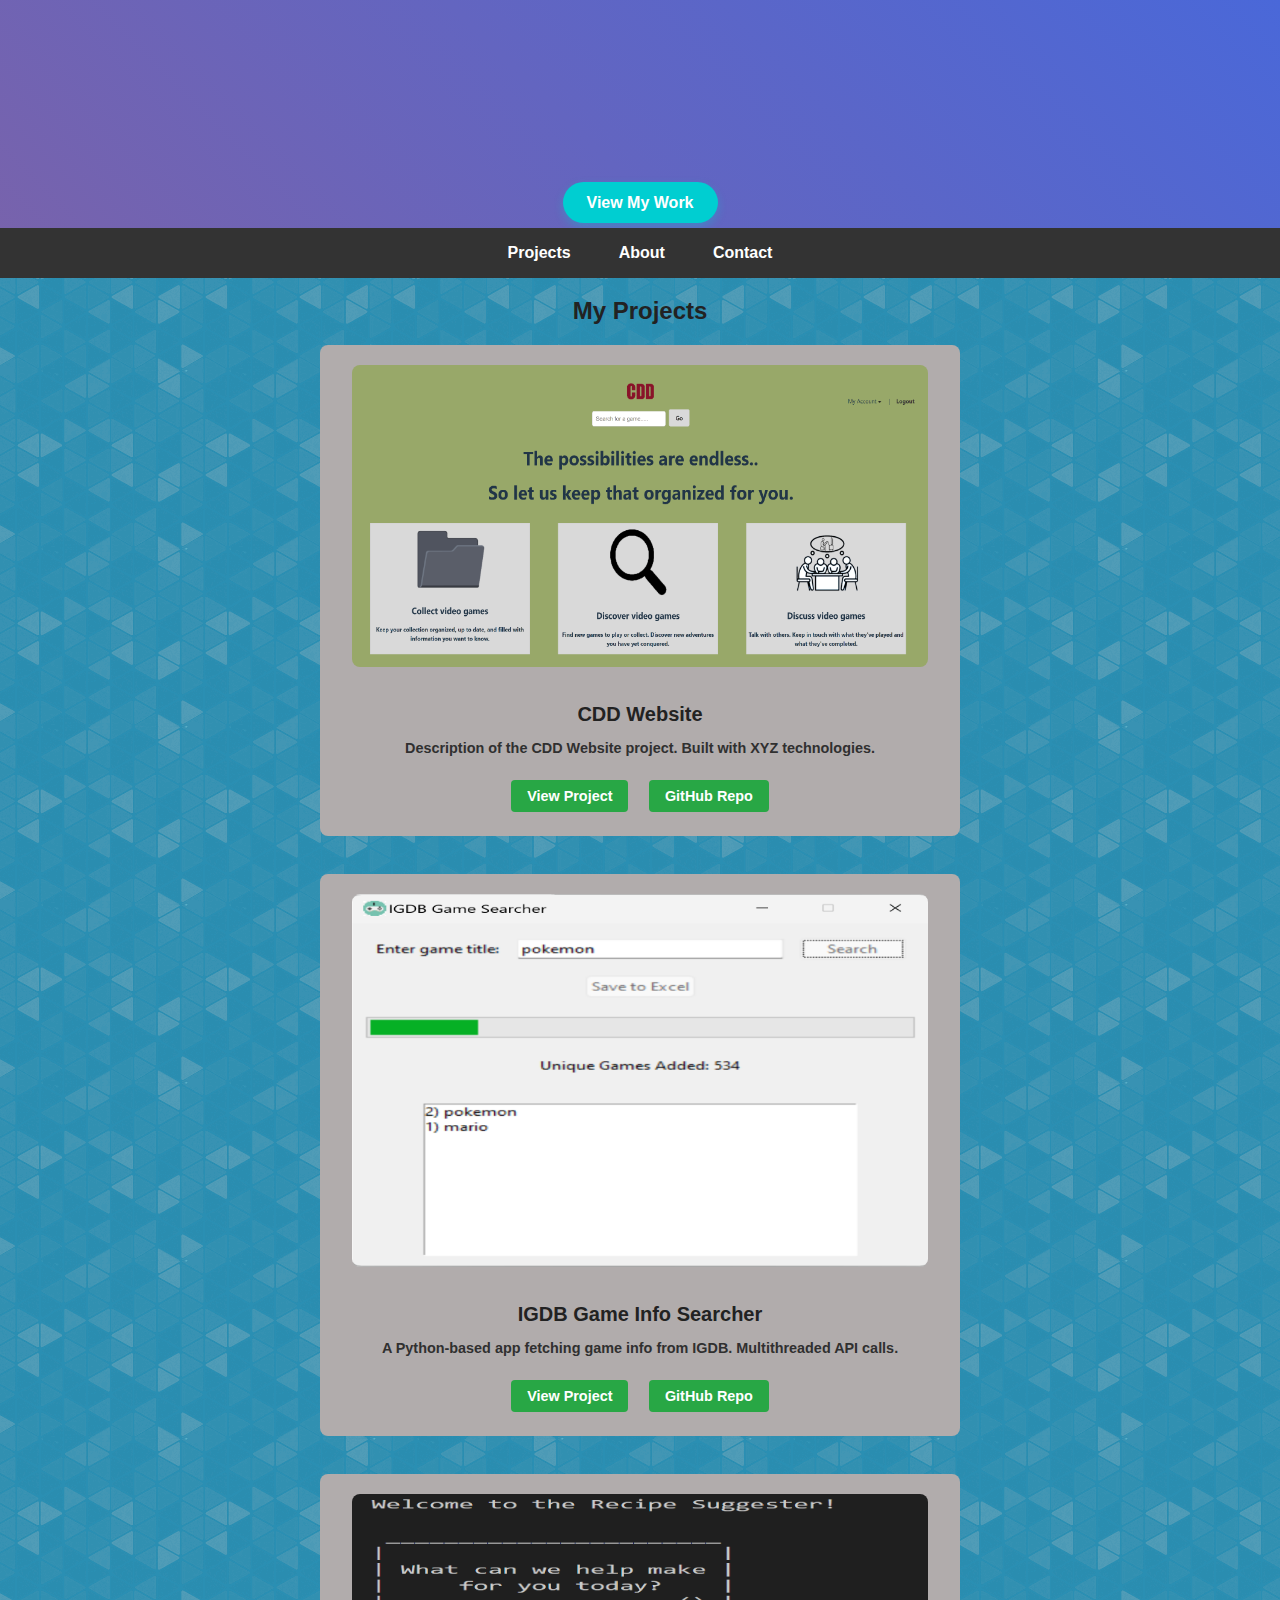
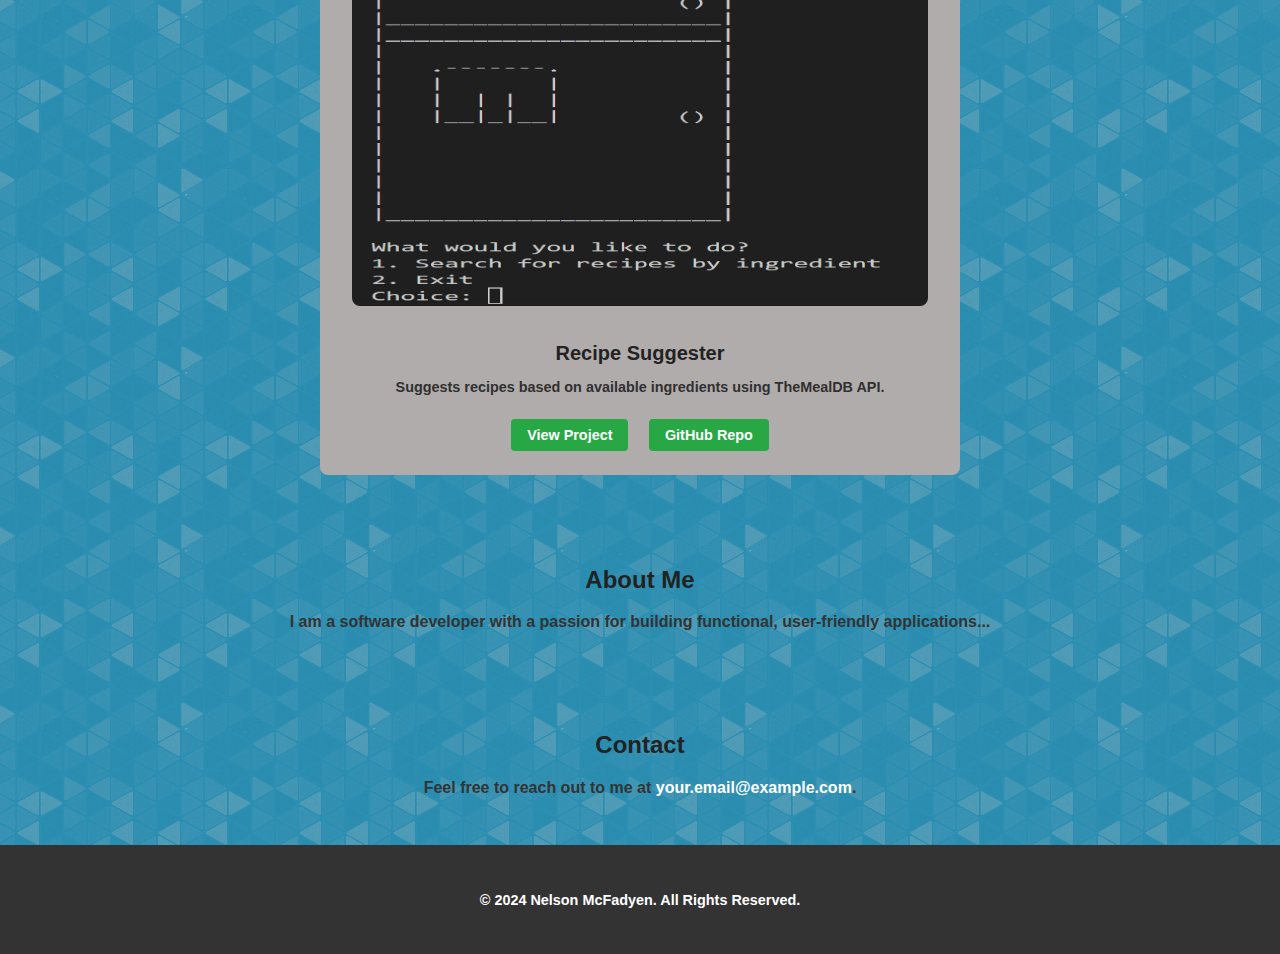
==== commit b54e1c10: "added navigation to idgbGameSearcher page" ====
--- a/index.html
+++ b/index.html
@@ -51,7 +51,7 @@
                 <div class="card-content">
                     <h3>IGDB Game Info Searcher</h3>
                     <p>A Python-based app fetching game info from IGDB. Multithreaded API calls.</p>
-                    <a href="#" class="btn">View Project</a>
+                    <a href="pages/igdbGameInfo.html" class="btn">View Project</a>
                     <a href="#" class="btn">GitHub Repo</a>
                 </div>
             </div>
--- a/styles.css
+++ b/styles.css
@@ -146,8 +146,9 @@
 }
 
 .project-card:hover {
-    transform: translateY(-10px);
+    transform: scale(1.03);
     box-shadow: 0 8px 15px rgba(0, 0, 0, 0.2);
+    transition: transform 0.3s ease, box-shadow 0.3s ease;
 }
 
 .card-content {
@@ -178,7 +179,9 @@
 }
 
 .btn:hover {
-    background-color: #218838;
+    transform: scale(1.05);
+    transition: transform 0.3s ease, background-color 0.3s ease;
+    background-color: #1e7e34; /* Darker green */
 }
 
 #about {
@@ -201,7 +204,6 @@
     color: white;
     text-align: center;
     padding: 2rem 0;
-    margin-top: 2rem;
     font-size: 0.9rem;
 }
 
@@ -270,15 +272,17 @@
     width: 100%; /* Full-screen modal */
     height: 100%; /* Full-screen modal */
     background-color: rgba(0, 0, 0, 0.9); /* Background overlay */
-  }
-  
-  .modal-content {
-    margin: auto;
-    margin-top: 150px;
-    display: block;
+    animation: fadeInModal 0.5s ease; /* Smooth fade-in effect */
+  }
+  
+ .modal-content {
+    margin: 0 auto;
+    position: relative;
+    top: 50%;
+    transform: translateY(-50%);
     width: 80%;
     max-width: 700px;
-  }
+}
   
   .close {
     position: absolute;
@@ -293,7 +297,21 @@
   .close:hover,
   .close:focus {
     color: #bbb;
-    text-decoration: none;
     cursor: pointer;
   }
+
+  /* Fade-in animation for modal */
+@keyframes fadeInModal {
+    0% {
+        opacity: 0;
+    }
+    100% {
+        opacity: 1;
+    }
+}
+
+
+
+
+
   